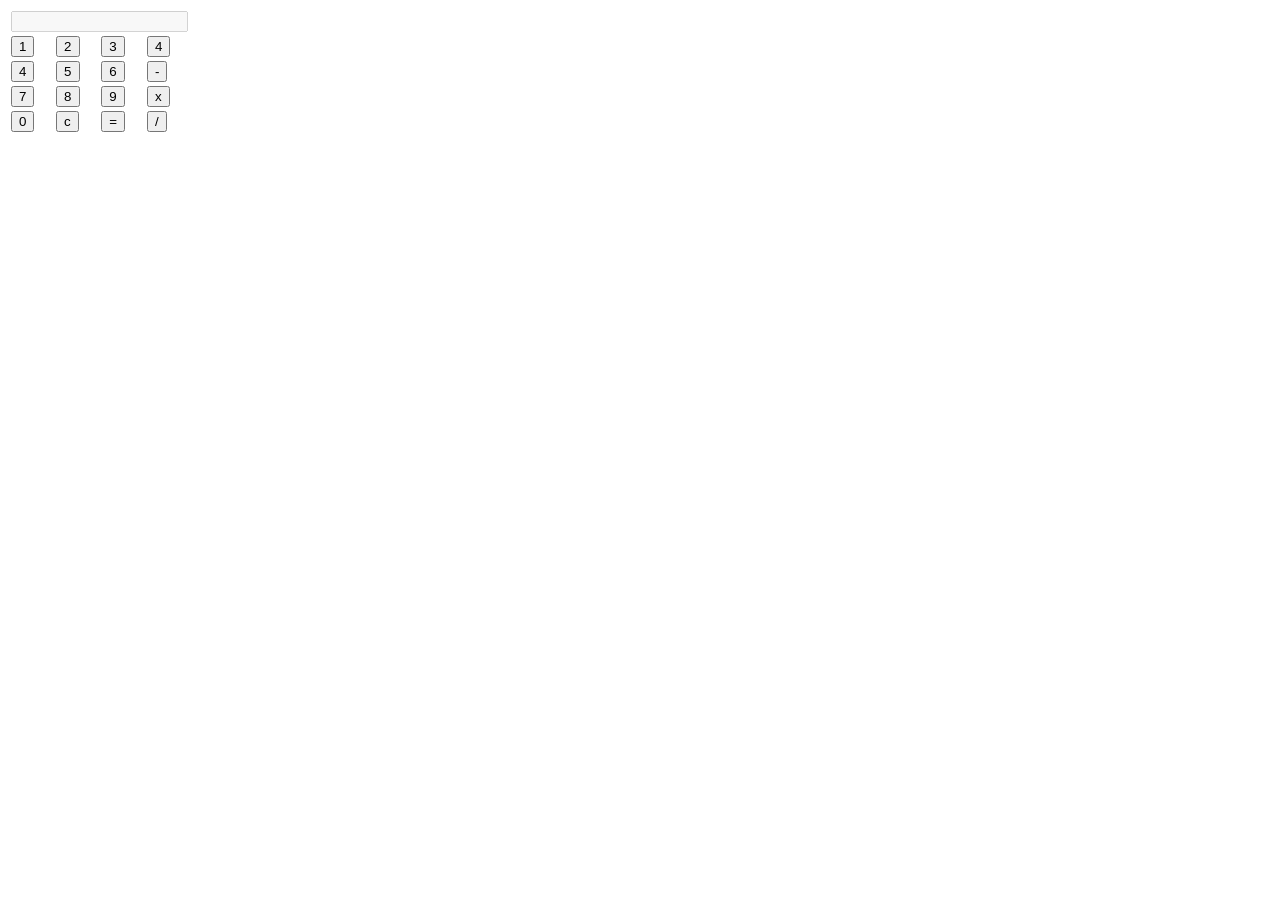
==== src/main/resources/static/index.html @ 84d8d945 "Front end sends request to controller" ====
<!DOCTYPE HTML>
<html>
<head>
    <title>Simple Calculator</title>
    <meta http-equiv="Content-Type" content="text/html; charset=UTF-8" />
    <script type="text/javascript" src="index.js"></script>
</head>
<body>
<form name="calculator">
    <table>
        <tr>
            <td colspan="4">
                <input type="text" name="display" id="display" disabled>
            </td>
        </tr>
        <tr>
            <td><input type="button" value="1"></td>
            <td><input type="button" value="2"></td>
            <td><input type="button" value="3"></td>
            <td><input type="button" value="4"></td>
        </tr>
        <tr>
            <td><input type="button" name="four" value="4" onclick="calculator.display.value += '4'"></td>
            <td><input type="button" name="five" value="5" onclick="calculator.display.value += '5'"></td>
            <td><input type="button" name="six" value="6" onclick="calculator.display.value += '6'"></td>
            <td><input type="button" class="operator" name="minus" value="-" onclick="calculator.display.value += '-'"></td>
        </tr>
        <tr>
            <td><input type="button" name="seven" value="7" onclick="calculator.display.value += '7'"></td>
            <td><input type="button" name="eight" value="8" onclick="calculator.display.value += '8'"></td>
            <td><input type="button" name="nine" value="9" onclick="calculator.display.value += '9'"></td>
            <td><input type="button" class="operator" name="times" value="x" onclick="calculator.display.value += '*'"></td>
        </tr>
        <tr>
            <td><input type="button" name="zero" value="0" onclick="calculator.display.value += '0'"></td>
            <td><input type="button" id="clear" name="clear" value="c" onclick="calculator.display.value = ''"></td>
            <td><input type="button" value="=" onclick="return linkRequestResults();"></td>
            <td><input type="button" class="operator" name="div" value="/" onclick="calculator.display.value += '/'"></td>
        </tr>
    </table>
</form>
</body>
</head>
</html>
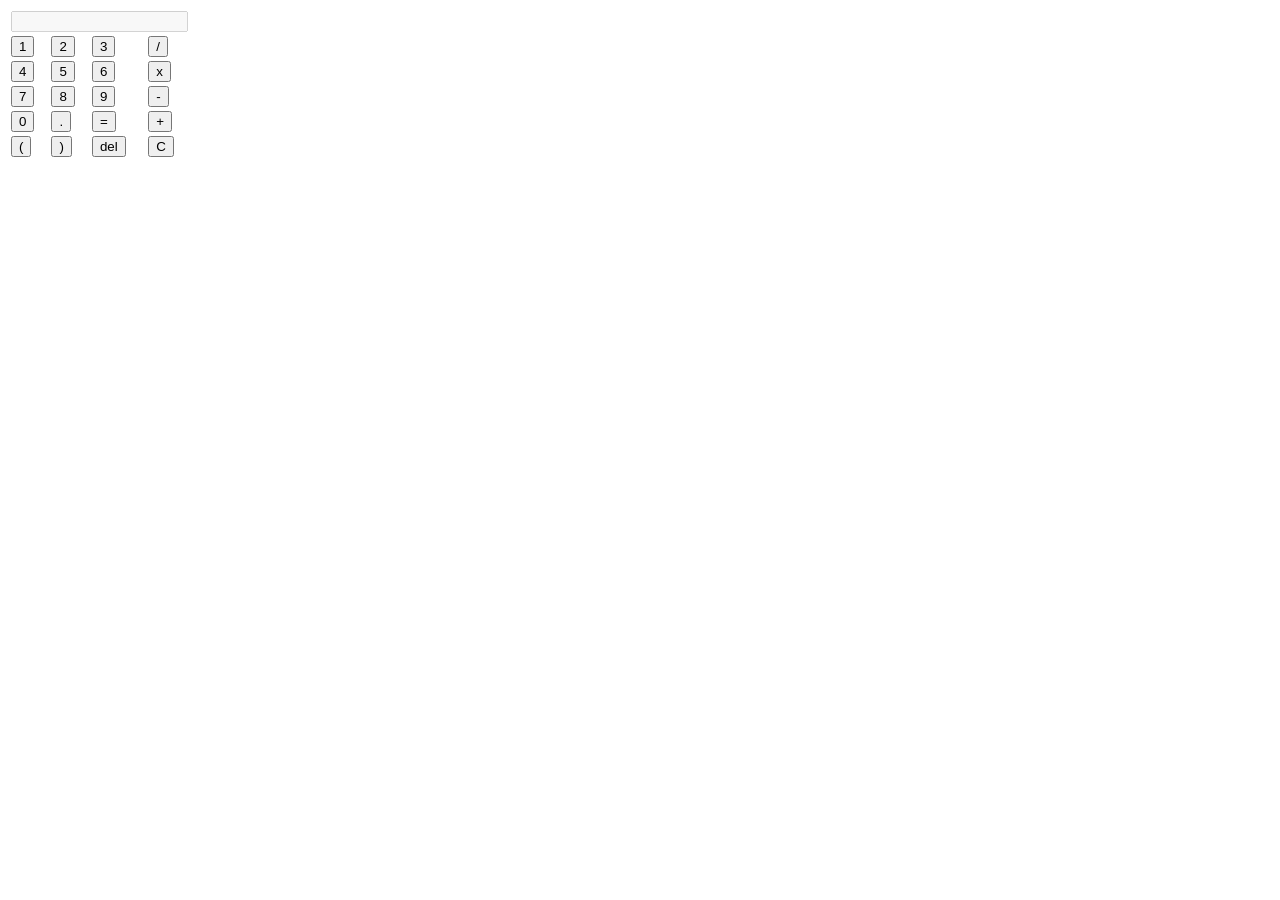
==== commit e9e61fa9: "Completed functionalities and added error handling" ====
--- a/src/main/resources/static/index.html
+++ b/src/main/resources/static/index.html
@@ -4,38 +4,45 @@
     <title>Simple Calculator</title>
     <meta http-equiv="Content-Type" content="text/html; charset=UTF-8" />
     <script type="text/javascript" src="index.js"></script>
+    <script src="https://ajax.googleapis.com/ajax/libs/jquery/3.4.0/jquery.min.js"></script>
 </head>
 <body>
 <form name="calculator">
     <table>
         <tr>
             <td colspan="4">
-                <input type="text" name="display" id="display" disabled>
+                <input type="text" name="expression" id="expression" disabled>
             </td>
         </tr>
         <tr>
-            <td><input type="button" value="1"></td>
-            <td><input type="button" value="2"></td>
-            <td><input type="button" value="3"></td>
-            <td><input type="button" value="4"></td>
+            <td><input type="button" value="1" onclick="calculator.expression.value += '1'"></td>
+            <td><input type="button" value="2" onclick="calculator.expression.value += '2'"></td>
+            <td><input type="button" value="3" onclick="calculator.expression.value += '3'"></td>
+            <td><input type="button" value="/" onclick="calculator.expression.value += '/'"></td>
         </tr>
         <tr>
-            <td><input type="button" name="four" value="4" onclick="calculator.display.value += '4'"></td>
-            <td><input type="button" name="five" value="5" onclick="calculator.display.value += '5'"></td>
-            <td><input type="button" name="six" value="6" onclick="calculator.display.value += '6'"></td>
-            <td><input type="button" class="operator" name="minus" value="-" onclick="calculator.display.value += '-'"></td>
+            <td><input type="button" value="4" onclick="calculator.expression.value += '4'"></td>
+            <td><input type="button" value="5" onclick="calculator.expression.value += '5'"></td>
+            <td><input type="button" value="6" onclick="calculator.expression.value += '6'"></td>
+            <td><input type="button" value="x" onclick="calculator.expression.value += 'x'"></td>
         </tr>
         <tr>
-            <td><input type="button" name="seven" value="7" onclick="calculator.display.value += '7'"></td>
-            <td><input type="button" name="eight" value="8" onclick="calculator.display.value += '8'"></td>
-            <td><input type="button" name="nine" value="9" onclick="calculator.display.value += '9'"></td>
-            <td><input type="button" class="operator" name="times" value="x" onclick="calculator.display.value += '*'"></td>
+            <td><input type="button" value="7" onclick="calculator.expression.value += '7'"></td>
+            <td><input type="button" value="8" onclick="calculator.expression.value += '8'"></td>
+            <td><input type="button" value="9" onclick="calculator.expression.value += '9'"></td>
+            <td><input type="button" value="-" onclick="calculator.expression.value += '-'"></td>
         </tr>
         <tr>
-            <td><input type="button" name="zero" value="0" onclick="calculator.display.value += '0'"></td>
-            <td><input type="button" id="clear" name="clear" value="c" onclick="calculator.display.value = ''"></td>
-            <td><input type="button" value="=" onclick="return linkRequestResults();"></td>
-            <td><input type="button" class="operator" name="div" value="/" onclick="calculator.display.value += '/'"></td>
+            <td><input type="button" value="0" onclick="calculator.expression.value += '0'"></td>
+            <td><input type="button" value="." onclick="calculator.expression.value += '.'"></td>
+            <td><input type="button" value="=" onclick="return requestResults();"></td>
+            <td><input type="button" value="+" onclick="calculator.expression.value += '+'"></td>
+        </tr>
+        <tr>
+            <td><input type="button" value="(" onclick="calculator.expression.value += '('"></td>
+            <td><input type="button" value=")" onclick="calculator.expression.value += ')'"></td>
+            <td><input type="button" value="del" onclick="calculator.expression.value--"></td>
+            <td><input type="button" value="C" onclick="calculator.expression.value = ''"></td>
         </tr>
     </table>
 </form>
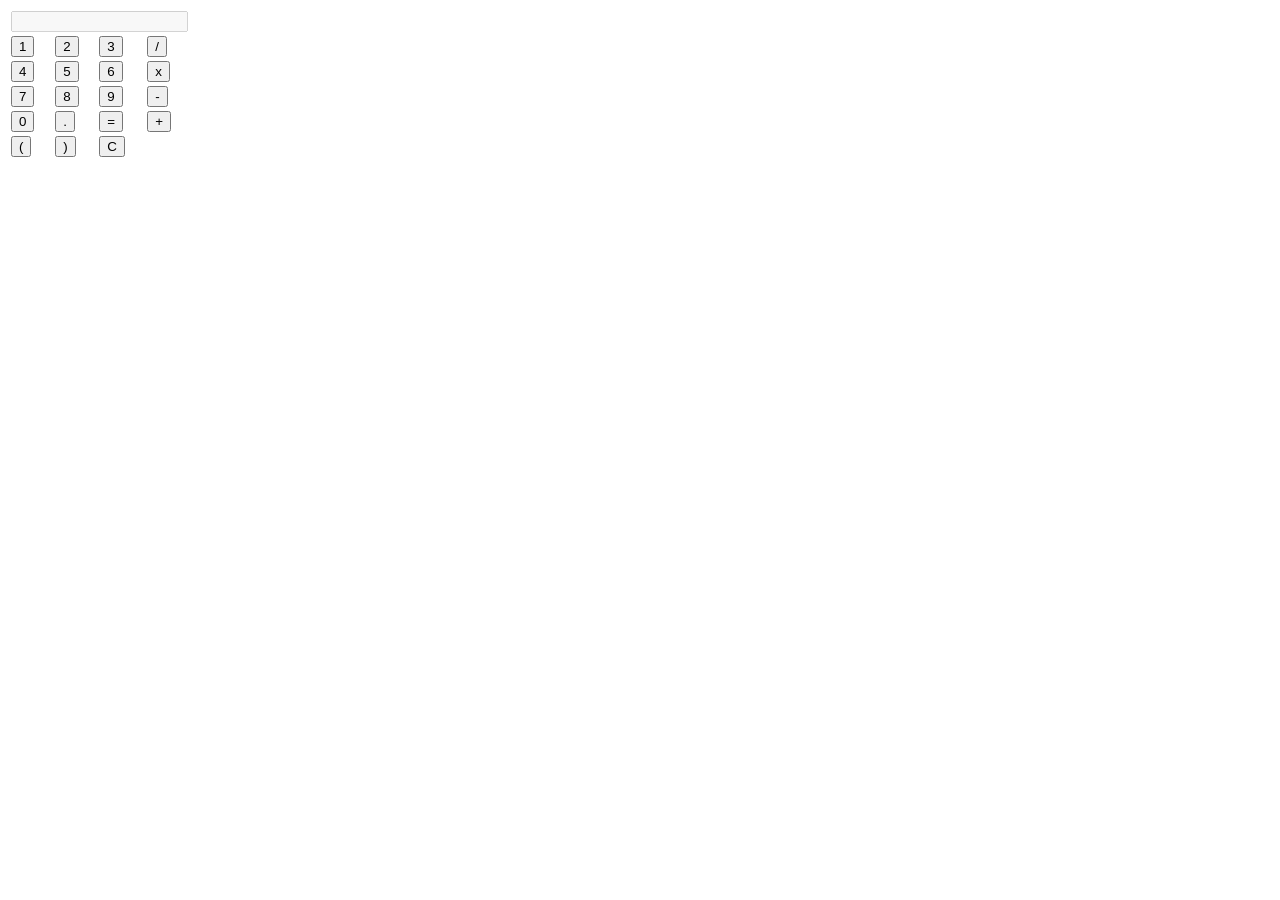
==== commit 597e0940: "Update index.html" ====
--- a/src/main/resources/static/index.html
+++ b/src/main/resources/static/index.html
@@ -41,11 +41,10 @@
         <tr>
             <td><input type="button" value="(" onclick="calculator.expression.value += '('"></td>
             <td><input type="button" value=")" onclick="calculator.expression.value += ')'"></td>
-            <td><input type="button" value="del" onclick="calculator.expression.value--"></td>
             <td><input type="button" value="C" onclick="calculator.expression.value = ''"></td>
         </tr>
     </table>
 </form>
 </body>
 </head>
-</html>+</html>
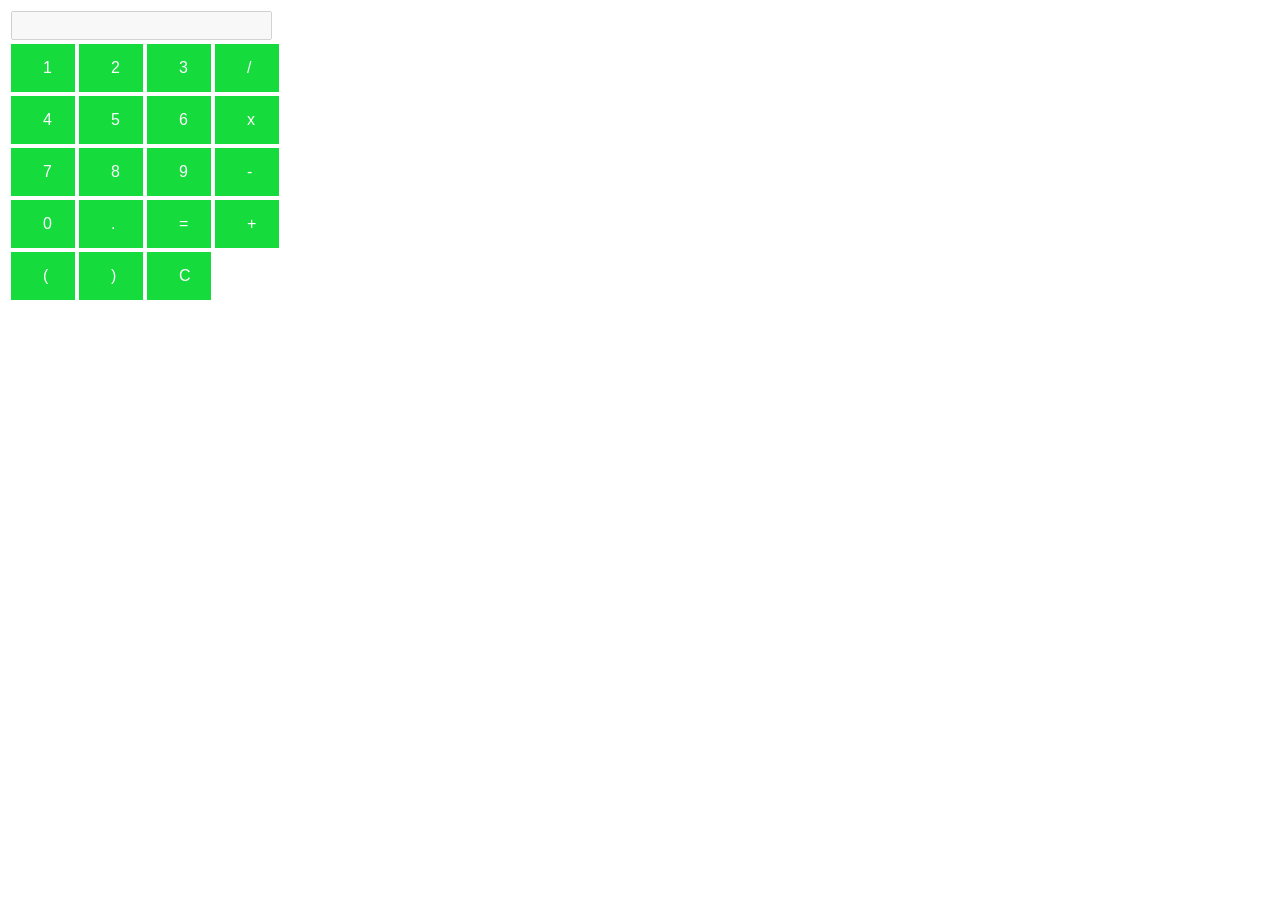
==== commit 1fc6cd0f: "Tests + antlr pom build" ====
--- a/src/main/resources/static/index.html
+++ b/src/main/resources/static/index.html
@@ -5,43 +5,44 @@
     <meta http-equiv="Content-Type" content="text/html; charset=UTF-8" />
     <script type="text/javascript" src="index.js"></script>
     <script src="https://ajax.googleapis.com/ajax/libs/jquery/3.4.0/jquery.min.js"></script>
+    <link rel="stylesheet" href="main.css">
 </head>
 <body>
 <form name="calculator">
     <table>
         <tr>
             <td colspan="4">
-                <input type="text" name="expression" id="expression" disabled>
+                <input type="text" class="result" id="expression" disabled>
             </td>
         </tr>
         <tr>
-            <td><input type="button" value="1" onclick="calculator.expression.value += '1'"></td>
-            <td><input type="button" value="2" onclick="calculator.expression.value += '2'"></td>
-            <td><input type="button" value="3" onclick="calculator.expression.value += '3'"></td>
-            <td><input type="button" value="/" onclick="calculator.expression.value += '/'"></td>
+            <td><input type="button" class="buttonStyle" value="1" onclick="calculator.expression.value += '1'"></td>
+            <td><input type="button" class="buttonStyle" value="2" onclick="calculator.expression.value += '2'"></td>
+            <td><input type="button" class="buttonStyle" value="3" onclick="calculator.expression.value += '3'"></td>
+            <td><input type="button" class="buttonStyle" value="/" onclick="calculator.expression.value += '/'"></td>
         </tr>
         <tr>
-            <td><input type="button" value="4" onclick="calculator.expression.value += '4'"></td>
-            <td><input type="button" value="5" onclick="calculator.expression.value += '5'"></td>
-            <td><input type="button" value="6" onclick="calculator.expression.value += '6'"></td>
-            <td><input type="button" value="x" onclick="calculator.expression.value += 'x'"></td>
+            <td><input type="button" class="buttonStyle" value="4" onclick="calculator.expression.value += '4'"></td>
+            <td><input type="button" class="buttonStyle" value="5" onclick="calculator.expression.value += '5'"></td>
+            <td><input type="button" class="buttonStyle" value="6" onclick="calculator.expression.value += '6'"></td>
+            <td><input type="button" class="buttonStyle" value="x" onclick="calculator.expression.value += 'x'"></td>
         </tr>
         <tr>
-            <td><input type="button" value="7" onclick="calculator.expression.value += '7'"></td>
-            <td><input type="button" value="8" onclick="calculator.expression.value += '8'"></td>
-            <td><input type="button" value="9" onclick="calculator.expression.value += '9'"></td>
-            <td><input type="button" value="-" onclick="calculator.expression.value += '-'"></td>
+            <td><input type="button" class="buttonStyle" value="7" onclick="calculator.expression.value += '7'"></td>
+            <td><input type="button" class="buttonStyle" value="8" onclick="calculator.expression.value += '8'"></td>
+            <td><input type="button" class="buttonStyle" value="9" onclick="calculator.expression.value += '9'"></td>
+            <td><input type="button" class="buttonStyle" value="-" onclick="calculator.expression.value += '-'"></td>
         </tr>
         <tr>
-            <td><input type="button" value="0" onclick="calculator.expression.value += '0'"></td>
-            <td><input type="button" value="." onclick="calculator.expression.value += '.'"></td>
-            <td><input type="button" value="=" onclick="return requestResults();"></td>
-            <td><input type="button" value="+" onclick="calculator.expression.value += '+'"></td>
+            <td><input type="button" class="buttonStyle" value="0" onclick="calculator.expression.value += '0'"></td>
+            <td><input type="button" class="buttonStyle" value="." onclick="calculator.expression.value += '.'"></td>
+            <td><input type="button" class="buttonStyle" value="=" onclick="return requestResults();"></td>
+            <td><input type="button" class="buttonStyle" value="+" onclick="calculator.expression.value += '+'"></td>
         </tr>
         <tr>
-            <td><input type="button" value="(" onclick="calculator.expression.value += '('"></td>
-            <td><input type="button" value=")" onclick="calculator.expression.value += ')'"></td>
-            <td><input type="button" value="C" onclick="calculator.expression.value = ''"></td>
+            <td><input type="button" class="buttonStyle" value="(" onclick="calculator.expression.value += '('"></td>
+            <td><input type="button" class="buttonStyle" value=")" onclick="calculator.expression.value += ')'"></td>
+            <td><input type="button" class="buttonStyle" value="C" onclick="calculator.expression.value = ''"></td>
         </tr>
     </table>
 </form>
--- a/src/main/resources/static/main.css
+++ b/src/main/resources/static/main.css
@@ -0,0 +1,15 @@
+.buttonStyle {
+    background-color: #15db3d; /* Green */
+    border: none;
+    color: white;
+    padding: 15px 32px;
+    text-align: center;
+    text-decoration: none;
+    display: inline-block;
+    font-size: 16px;
+    width: 24px;
+}
+
+.result {
+    font-size: 20px;
+}
